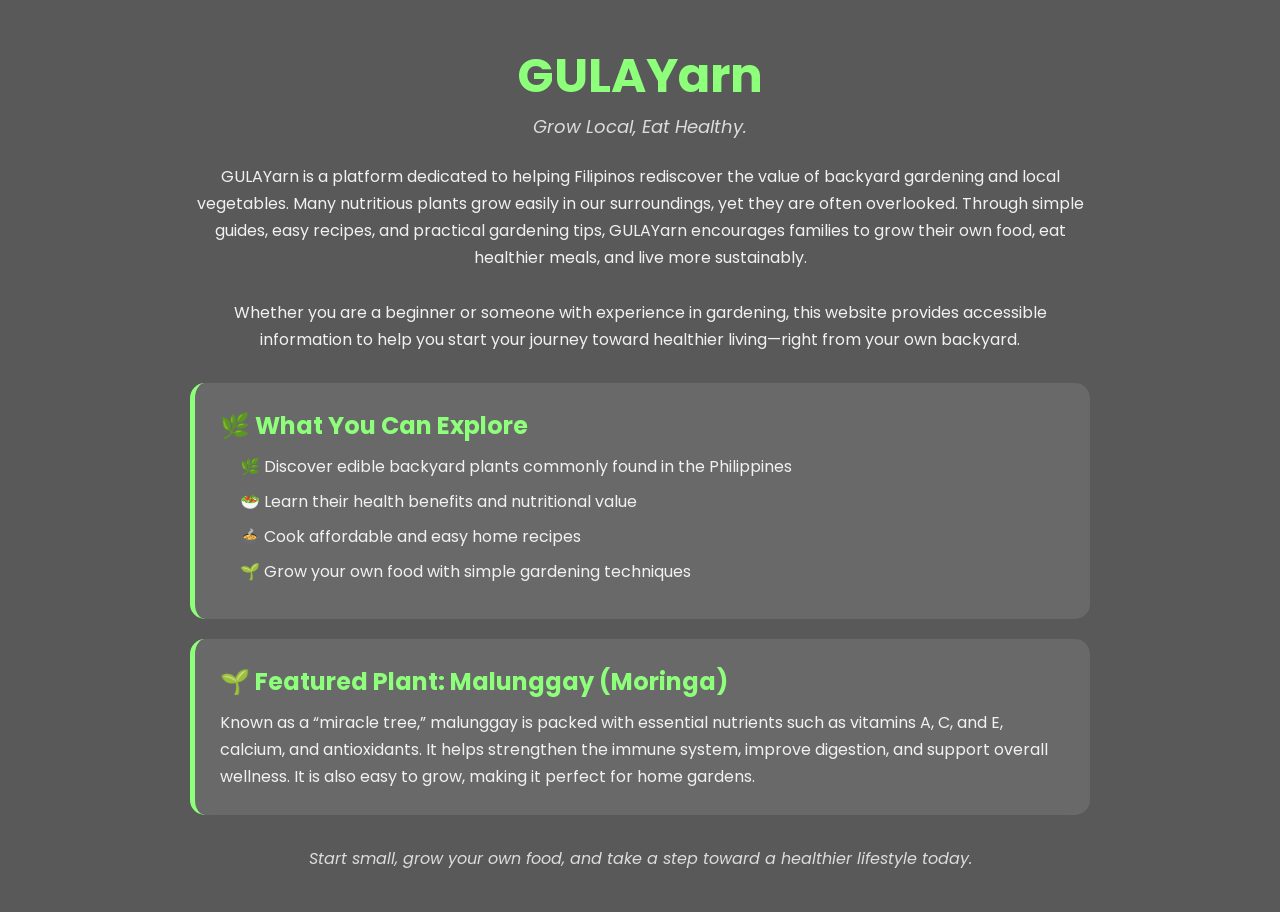
==== ABOUT.html @ 3102bbf2 "Add files via upload" ====
<!DOCTYPE html>
<html lang="en">
<head>
    <meta charset="UTF-8">
    <title>GULAYarn</title>

    <!-- Google Font -->
    <link href="https://fonts.googleapis.com/css2?family=Poppins:wght@300;500;600;700&display=swap" rel="stylesheet">

    <style>
        * {
            margin: 0;
            padding: 0;
            box-sizing: border-box;
            font-family: 'Poppins', sans-serif;
        }

        body {
            background: url("https://images.unsplash.com/photo-1501004318641-b39e6451bec6") no-repeat center center/cover;
            min-height: 100vh;
        }

        /* Overlay */
        .overlay {
            background: rgba(0, 0, 0, 0.65);
            min-height: 100vh;
            display: flex;
            justify-content: center;
            align-items: center;
            padding: 40px;
        }

        .container {
            max-width: 900px;
            text-align: center;
            color: white;
        }

        .title {
            font-size: 48px;
            font-weight: 700;
            color: #8eff7a;
        }

        .tagline {
            font-size: 18px;
            margin-bottom: 20px;
            color: #dcdcdc;
            font-style: italic;
        }

        .intro {
            font-size: 16px;
            line-height: 1.7;
            margin-bottom: 30px;
            color: #f1f1f1;
        }

        /* Card */
        .card {
            background: rgba(255, 255, 255, 0.1);
            backdrop-filter: blur(10px);
            border-radius: 15px;
            padding: 25px;
            margin: 20px 0;
            text-align: left;
            border-left: 5px solid #8eff7a;
            transition: 0.3s ease;
        }

        .card:hover {
            transform: translateY(-5px);
            background: rgba(255, 255, 255, 0.15);
        }

        .card h2 {
            color: #8eff7a;
            margin-bottom: 10px;
        }

        ul {
            margin-left: 20px;
            color: #f1f1f1;
            line-height: 1.7;
        }

        li {
            margin-bottom: 8px;
        }

        p {
            color: #f1f1f1;
            line-height: 1.7;
        }

        .highlight li {
            list-style: none;
        }

        .closing {
            margin-top: 30px;
            font-size: 16px;
            font-style: italic;
            color: #dcdcdc;
        }
    </style>
</head>

<body>

<div class="overlay">

    <div class="container">

        <h1 class="title">GULAYarn</h1>
        <p class="tagline">Grow Local, Eat Healthy.</p>

        <p class="intro">
            GULAYarn is a platform dedicated to helping Filipinos rediscover the value of backyard gardening and local vegetables. 
            Many nutritious plants grow easily in our surroundings, yet they are often overlooked. Through simple guides, easy recipes, 
            and practical gardening tips, GULAYarn encourages families to grow their own food, eat healthier meals, and live more sustainably.
            <br><br>
            Whether you are a beginner or someone with experience in gardening, this website provides accessible information to help you 
            start your journey toward healthier living—right from your own backyard.
        </p>

        <!-- Highlight Section -->
        <div class="card">
            <h2>🌿 What You Can Explore</h2>
            <ul class="highlight">
                <li>🌿 Discover edible backyard plants commonly found in the Philippines</li>
                <li>🥗 Learn their health benefits and nutritional value</li>
                <li>🍲 Cook affordable and easy home recipes</li>
                <li>🌱 Grow your own food with simple gardening techniques</li>
            </ul>
        </div>

        <!-- Featured Plant -->
        <div class="card">
            <h2>🌱 Featured Plant: Malunggay (Moringa)</h2>
            <p>
                Known as a “miracle tree,” malunggay is packed with essential nutrients such as vitamins A, C, and E, calcium, and antioxidants. 
                It helps strengthen the immune system, improve digestion, and support overall wellness. It is also easy to grow, making it 
                perfect for home gardens.
            </p>
        </div>

        <p class="closing">
            Start small, grow your own food, and take a step toward a healthier lifestyle today.
        </p>

    </div>

</div>

</body>
</html>
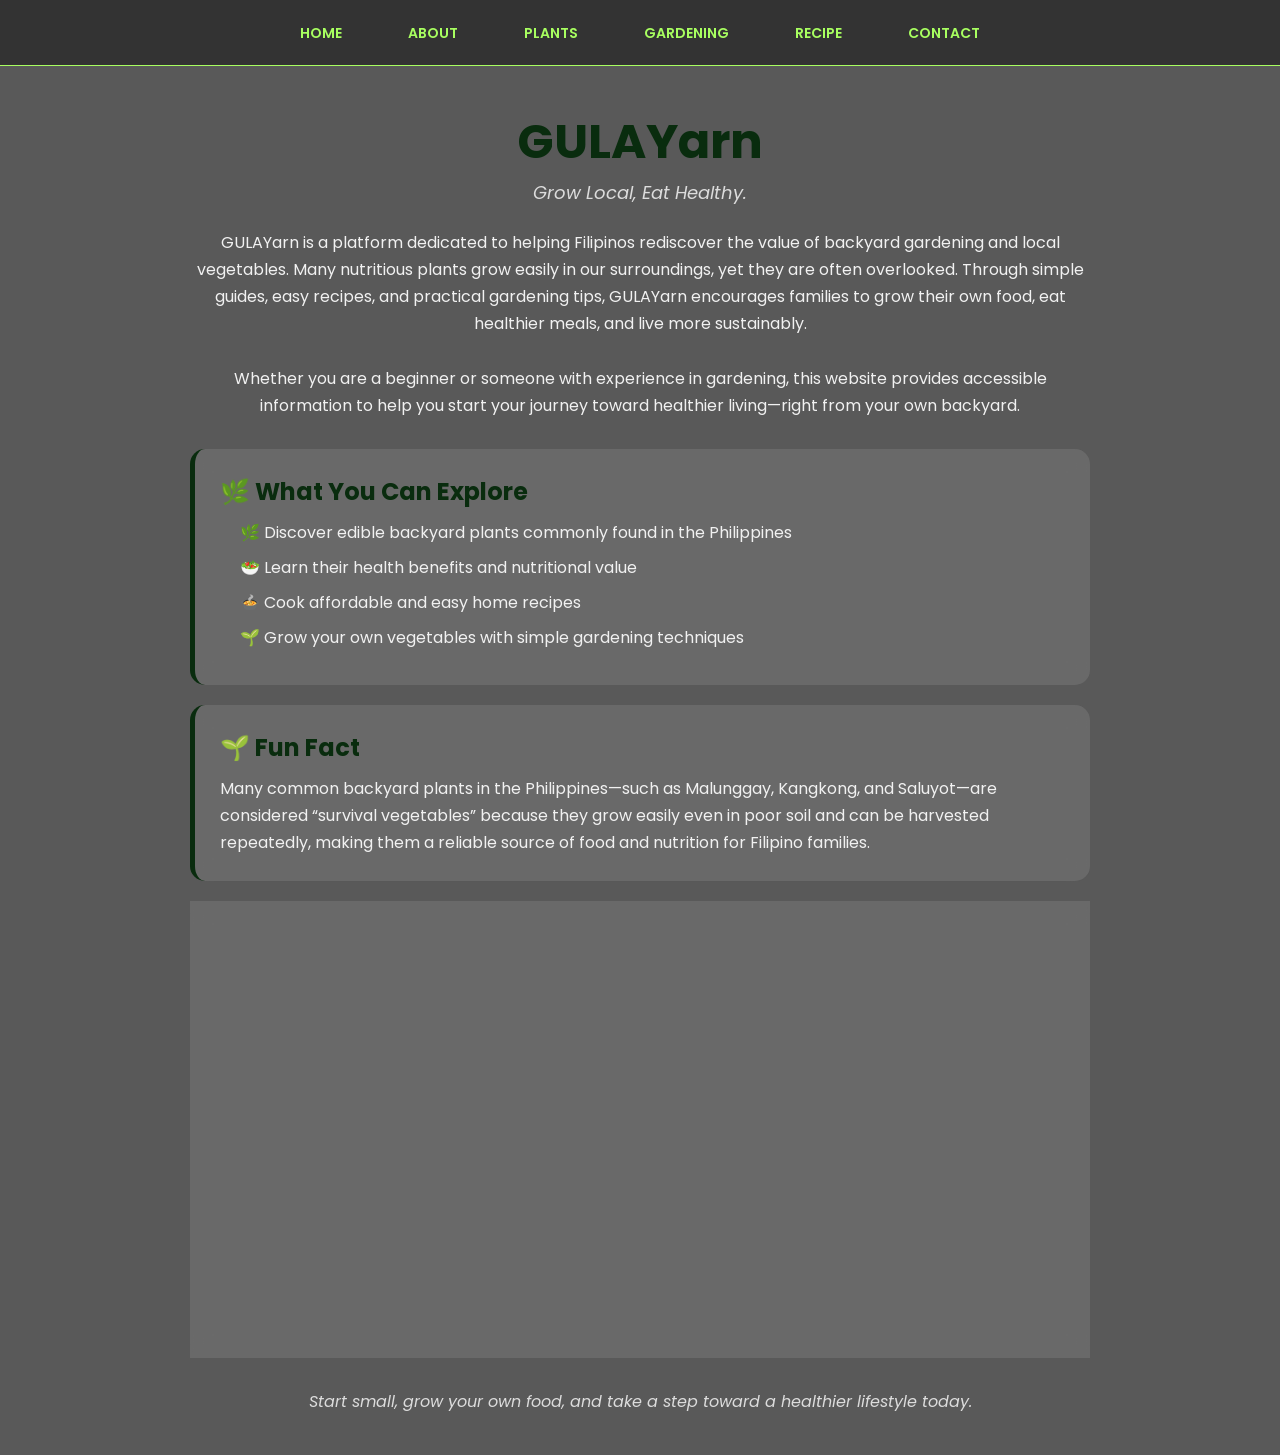
==== commit 960ecd07: "Update ABOUT.html" ====
--- a/ABOUT.html
+++ b/ABOUT.html
@@ -6,6 +6,8 @@
 
     <!-- Google Font -->
     <link href="https://fonts.googleapis.com/css2?family=Poppins:wght@300;500;600;700&display=swap" rel="stylesheet">
+
+    <link rel="stylesheet" href="style.css">
 
     <style>
         * {
@@ -16,7 +18,7 @@
         }
 
         body {
-            background: url("https://images.unsplash.com/photo-1501004318641-b39e6451bec6") no-repeat center center/cover;
+            background: url("https://i.pinimg.com/736x/9c/aa/1e/9caa1e991834da5f2f6a3659319497a1.jpg") no-repeat center center/cover;
             min-height: 100vh;
         }
 
@@ -39,7 +41,7 @@
         .title {
             font-size: 48px;
             font-weight: 700;
-            color: #8eff7a;
+            color: #092C0E;
         }
 
         .tagline {
@@ -64,7 +66,7 @@
             padding: 25px;
             margin: 20px 0;
             text-align: left;
-            border-left: 5px solid #8eff7a;
+            border-left: 5px solid #092C0E;
             transition: 0.3s ease;
         }
 
@@ -74,7 +76,7 @@
         }
 
         .card h2 {
-            color: #8eff7a;
+            color: #092C0E;
             margin-bottom: 10px;
         }
 
@@ -107,6 +109,15 @@
 </head>
 
 <body>
+    
+    <div class="nav-container">
+    <a href="index.html" class="nav-links">HOME</a>
+    <a href="ABOUT.html" class="nav-links">ABOUT</a>
+    <a href="PLANTS.html" class="nav-links">PLANTS</a>
+    <a href="GARDENING.html" class="nav-links">GARDENING</a>
+    <a href="RECIPE.html" class="nav-links">RECIPE</a>
+    <a href="CONTACT.html" class="nav-links">CONTACT</a>
+</div>
 
 <div class="overlay">
 
@@ -131,19 +142,49 @@
                 <li>🌿 Discover edible backyard plants commonly found in the Philippines</li>
                 <li>🥗 Learn their health benefits and nutritional value</li>
                 <li>🍲 Cook affordable and easy home recipes</li>
-                <li>🌱 Grow your own food with simple gardening techniques</li>
+                <li>🌱 Grow your own vegetables with simple gardening techniques</li>
             </ul>
         </div>
 
-        <!-- Featured Plant -->
+           <!-- Fun Fact -->
         <div class="card">
-            <h2>🌱 Featured Plant: Malunggay (Moringa)</h2>
+            <h2>🌱 Fun Fact</h2>
             <p>
-                Known as a “miracle tree,” malunggay is packed with essential nutrients such as vitamins A, C, and E, calcium, and antioxidants. 
-                It helps strengthen the immune system, improve digestion, and support overall wellness. It is also easy to grow, making it 
-                perfect for home gardens.
+                Many common backyard plants in the Philippines—such as Malunggay, Kangkong, and Saluyot—are considered “survival vegetables” because they grow easily even in poor soil and can be harvested repeatedly, making them a reliable source of food and nutrition for Filipino families.
             </p>
         </div>
+
+       <style>
+    .featured-img {
+        display: block;       /* Allows centering with margin */
+        margin: 20px auto;    /* Centers the image and adds space above/below */
+        width: 80%;           /* Makes it wider than the standard cards */
+        max-width: 400px;     /* Prevents it from becoming too huge on desktop */
+        height: 250px;        /* Slightly bigger height for focus */
+        object-fit: cover;    /* Keeps the Malunggay looking natural, not stretched */
+        border-radius: 15px;
+        border: 3px solid #a8ff60; /* Slightly thicker border for the featured item */
+        box-shadow: 0 10px 20px rgba(0,0,0,0.3);
+    }
+    
+    .card-featured {
+        text-align: center;   /* Centers the text to match the centered image */
+    }
+</style>
+
+<div class="card card-featured">
+    <h2>🌱 Featured Plant: Malunggay (Moringa)</h2>
+    
+    <img src="https://static.cdntap.com/tap-assets-prod/wp-content/uploads/sites/11/2018/02/144707635_138980998068351_1595310295312746609_n-1.jpg" 
+         alt="Malunggay Leaves" 
+         class="featured-img">
+
+    <p>
+        Known as a “miracle tree,” malunggay is packed with essential nutrients such as vitamins A, C, and E, calcium, and antioxidants. 
+        It helps strengthen the immune system, improve digestion, and support overall wellness. It is also easy to grow, making it 
+        perfect for home gardens.
+    </p>
+</div>
 
         <p class="closing">
             Start small, grow your own food, and take a step toward a healthier lifestyle today.
@@ -154,4 +195,4 @@
 </div>
 
 </body>
-</html>+</html>
--- a/style.css
+++ b/style.css
@@ -0,0 +1,27 @@
+/* Navigation Bar Styling */
+.nav-container {
+    background: rgba(0, 0, 0, 0.8); /* Dark background so it's readable over images */
+    padding: 20px 0;
+    text-align: center;
+    position: sticky; /* Keeps it at the top when scrolling */
+    top: 0;
+    z-index: 1000;
+    border-bottom: 1px solid #a8ff60;
+}
+
+.nav-links {
+    text-decoration: none;
+    color: #a8ff60; /* That signature GulaYarn green */
+    font-weight: 600;
+    margin: 0 15px;
+    padding: 8px 15px;
+    border: 1px solid transparent;
+    transition: 0.3s;
+    font-size: 14px;
+}
+
+.nav-links:hover {
+    border: 1px solid #a8ff60;
+    border-radius: 5px;
+    background: rgba(168, 255, 96, 0.1);
+}
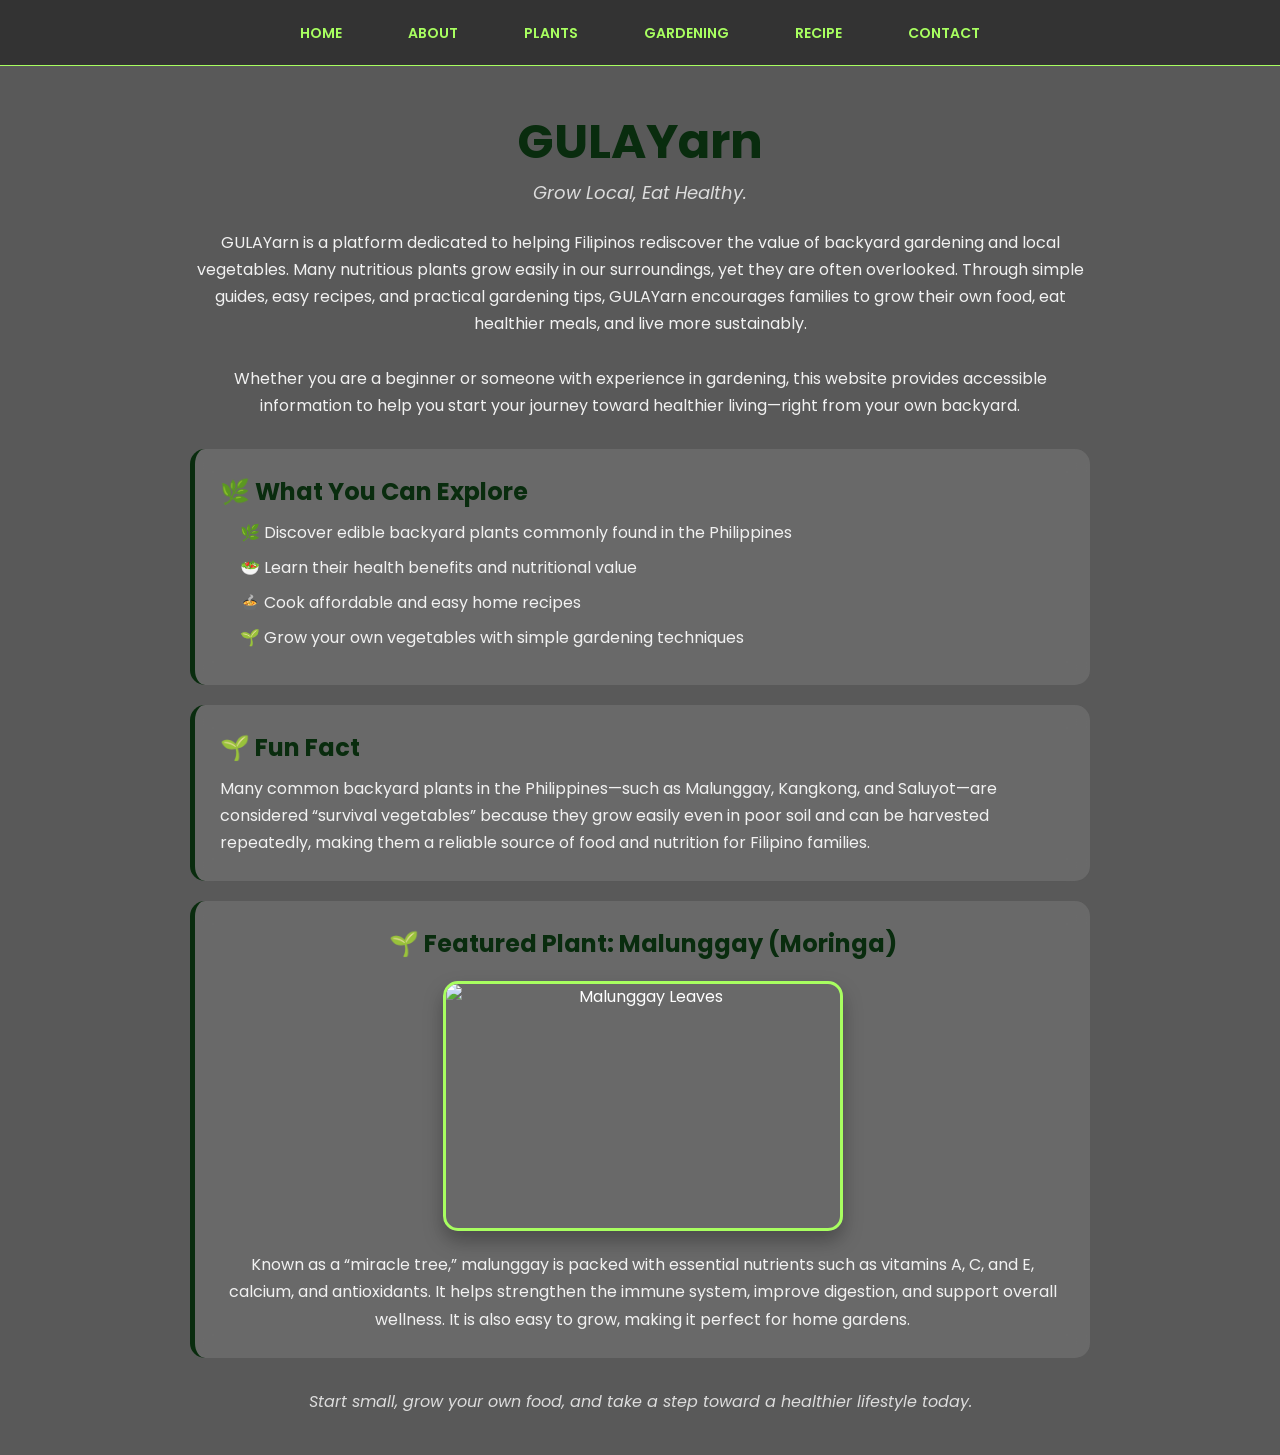
==== commit 144fe7b7: "Update ABOUT.html" ====
--- a/ABOUT.html
+++ b/ABOUT.html
@@ -17,10 +17,13 @@
             font-family: 'Poppins', sans-serif;
         }
 
-        body {
-            background: url("https://i.pinimg.com/736x/9c/aa/1e/9caa1e991834da5f2f6a3659319497a1.jpg") no-repeat center center/cover;
+body {
+            /* Changed to a high-quality garden landscape image */
+            background: url("https://images.unsplash.com/photo-1585320806297-9794b3e4eeae?q=80&w=2000&auto=format&fit=crop") no-repeat center center/cover;
+            background-attachment: fixed; /* This keeps the background still while you scroll */
             min-height: 100vh;
         }
+    
 
         /* Overlay */
         .overlay {
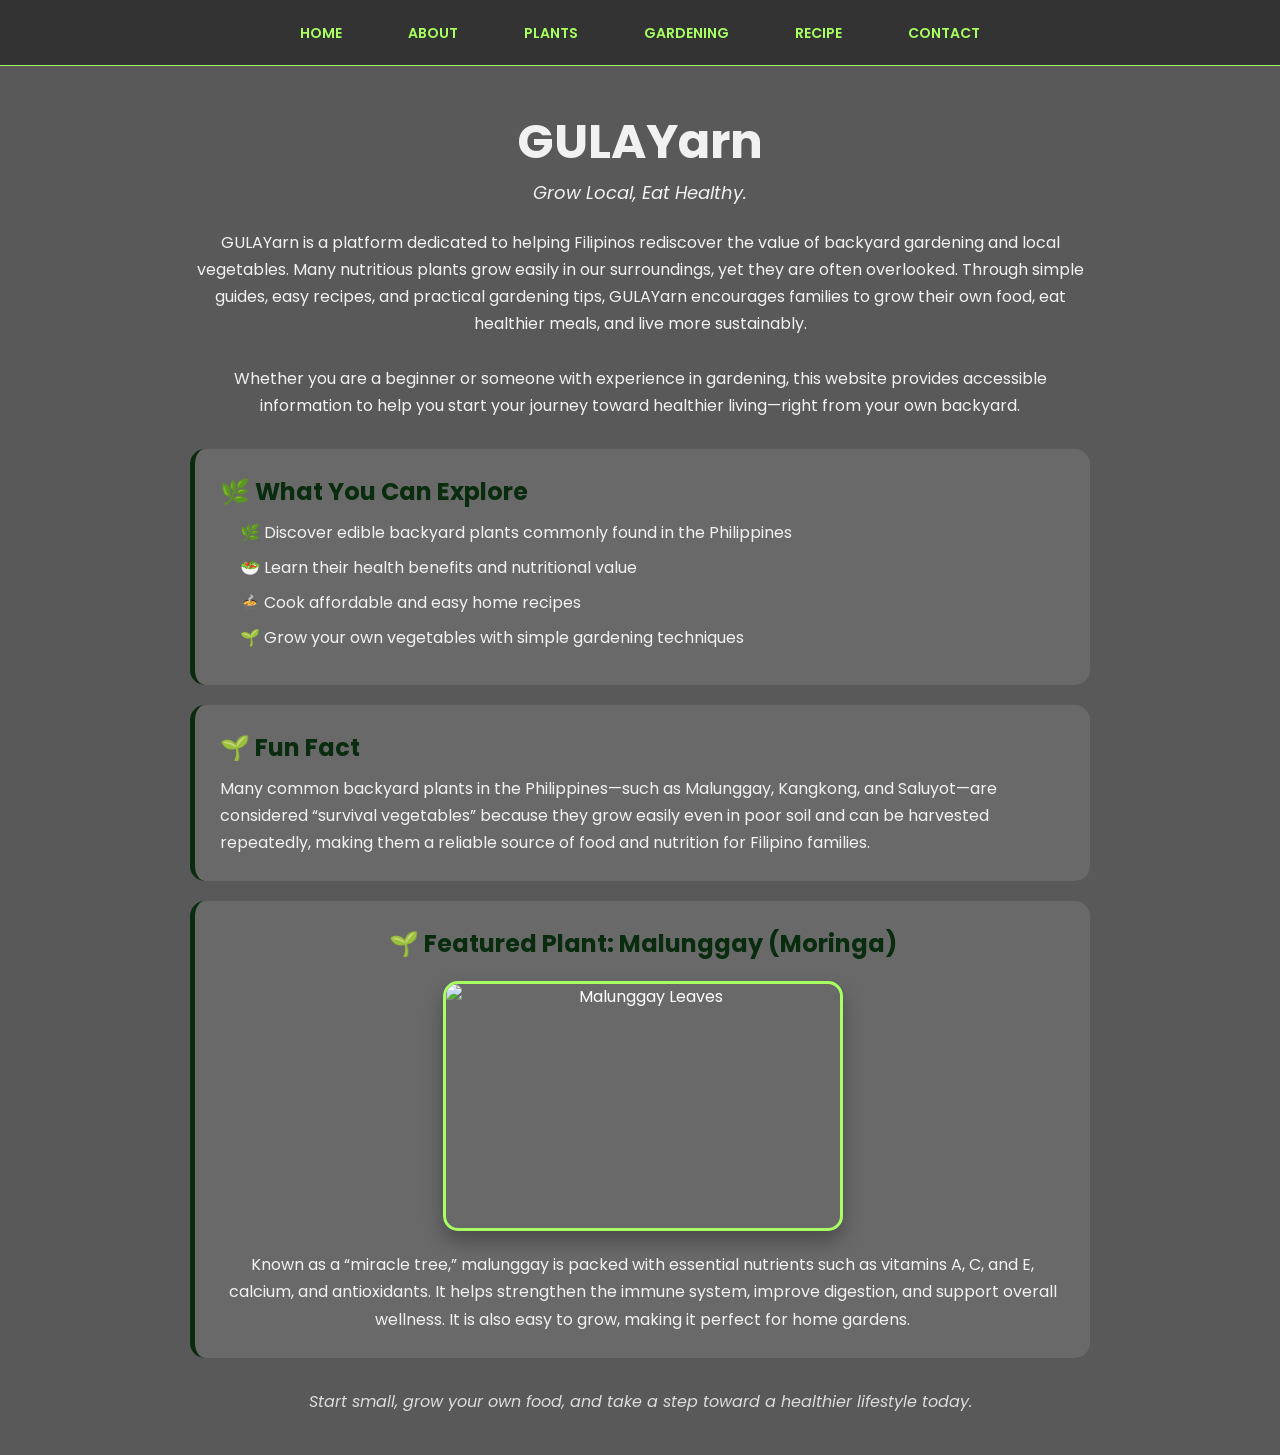
==== commit ca515e0c: "Update ABOUT.html" ====
--- a/ABOUT.html
+++ b/ABOUT.html
@@ -19,8 +19,7 @@
 
 body {
             /* Changed to a high-quality garden landscape image */
-            background: url("https://images.unsplash.com/photo-1585320806297-9794b3e4eeae?q=80&w=2000&auto=format&fit=crop") no-repeat center center/cover;
-            background-attachment: fixed; /* This keeps the background still while you scroll */
+            background: url("https://i.pinimg.com/736x/a8/5d/5b/a85d5b0be29a27ef41d6af25ae025599.jpg") no-repeat center center/cover;/* This keeps the background still while you scroll */
             min-height: 100vh;
         }
     
@@ -44,13 +43,13 @@
         .title {
             font-size: 48px;
             font-weight: 700;
-            color: #092C0E;
+            color: #f1f1f1;
         }
 
         .tagline {
             font-size: 18px;
             margin-bottom: 20px;
-            color: #dcdcdc;
+            color: #f1f1f1;
             font-style: italic;
         }
 
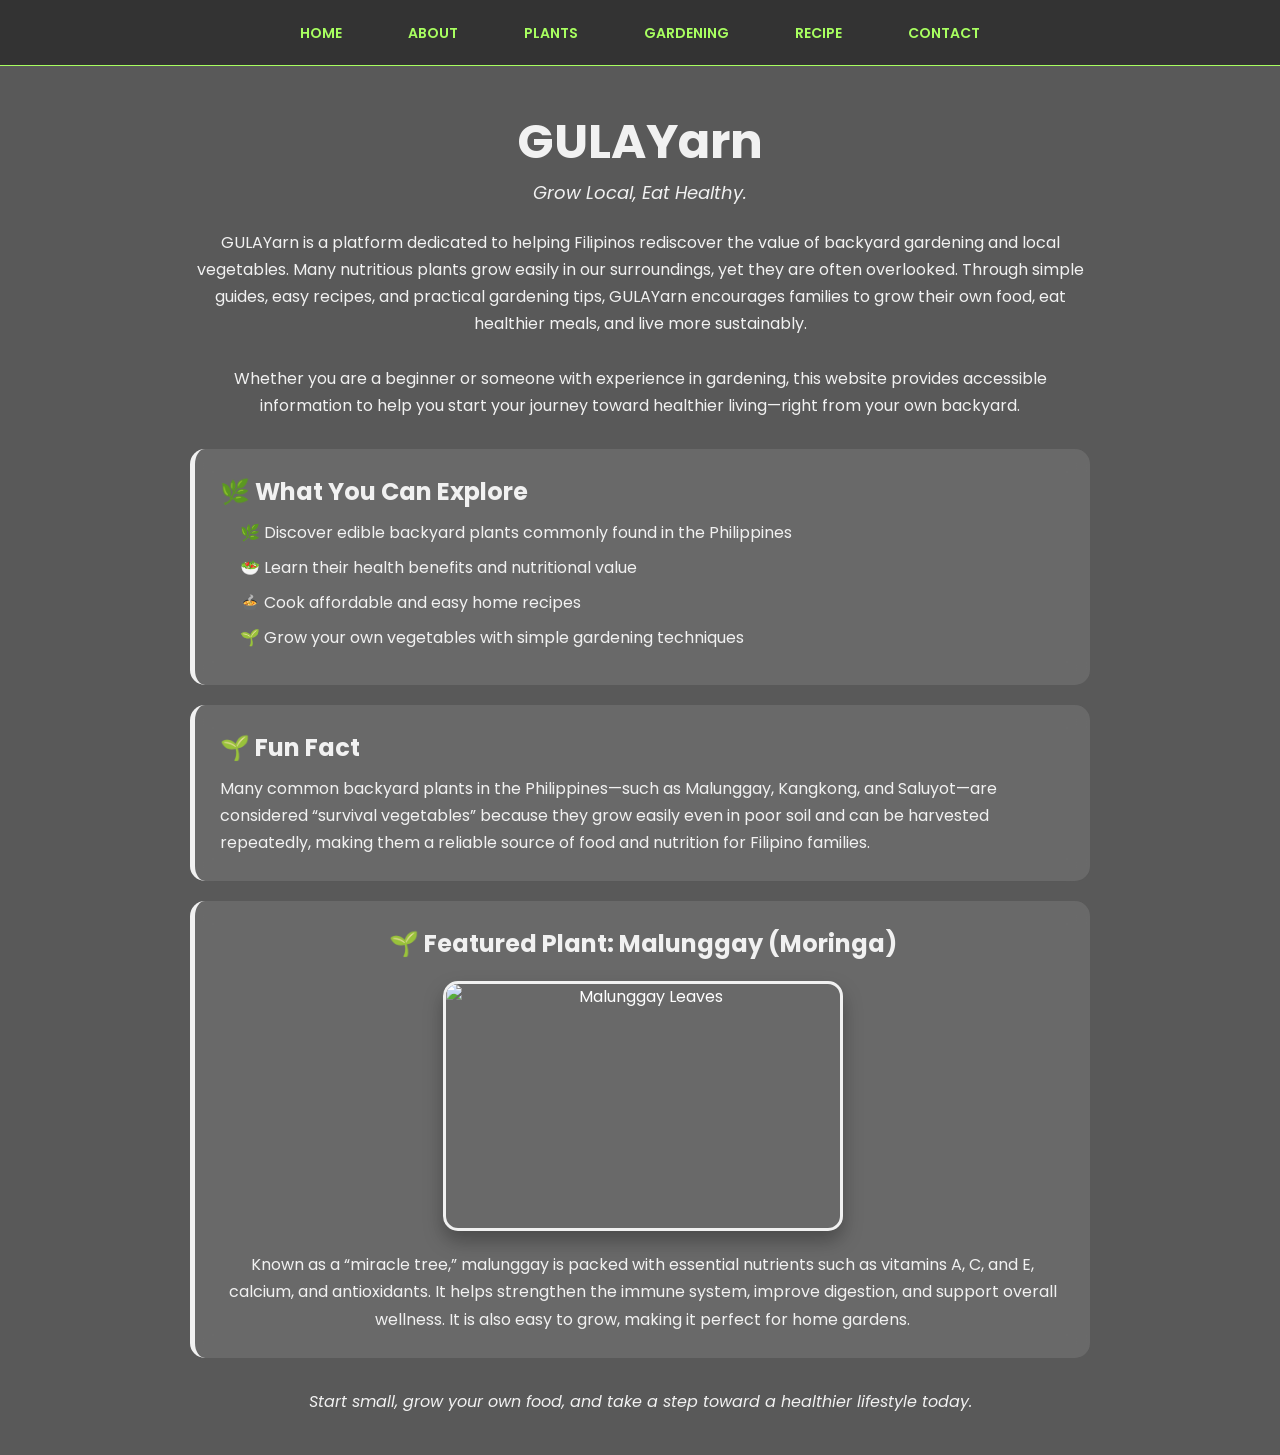
==== commit 7eb3f78b: "Update ABOUT.html" ====
--- a/ABOUT.html
+++ b/ABOUT.html
@@ -68,7 +68,7 @@
             padding: 25px;
             margin: 20px 0;
             text-align: left;
-            border-left: 5px solid #092C0E;
+            border-left: 5px solid #f1f1f1;
             transition: 0.3s ease;
         }
 
@@ -78,7 +78,7 @@
         }
 
         .card h2 {
-            color: #092C0E;
+            color: #f1f1f1;
             margin-bottom: 10px;
         }
 
@@ -105,7 +105,7 @@
             margin-top: 30px;
             font-size: 16px;
             font-style: italic;
-            color: #dcdcdc;
+            color: #f1f1f1;
         }
     </style>
 </head>
@@ -165,7 +165,7 @@
         height: 250px;        /* Slightly bigger height for focus */
         object-fit: cover;    /* Keeps the Malunggay looking natural, not stretched */
         border-radius: 15px;
-        border: 3px solid #a8ff60; /* Slightly thicker border for the featured item */
+        border: 3px solid #f1f1f1; /* Slightly thicker border for the featured item */
         box-shadow: 0 10px 20px rgba(0,0,0,0.3);
     }
     
